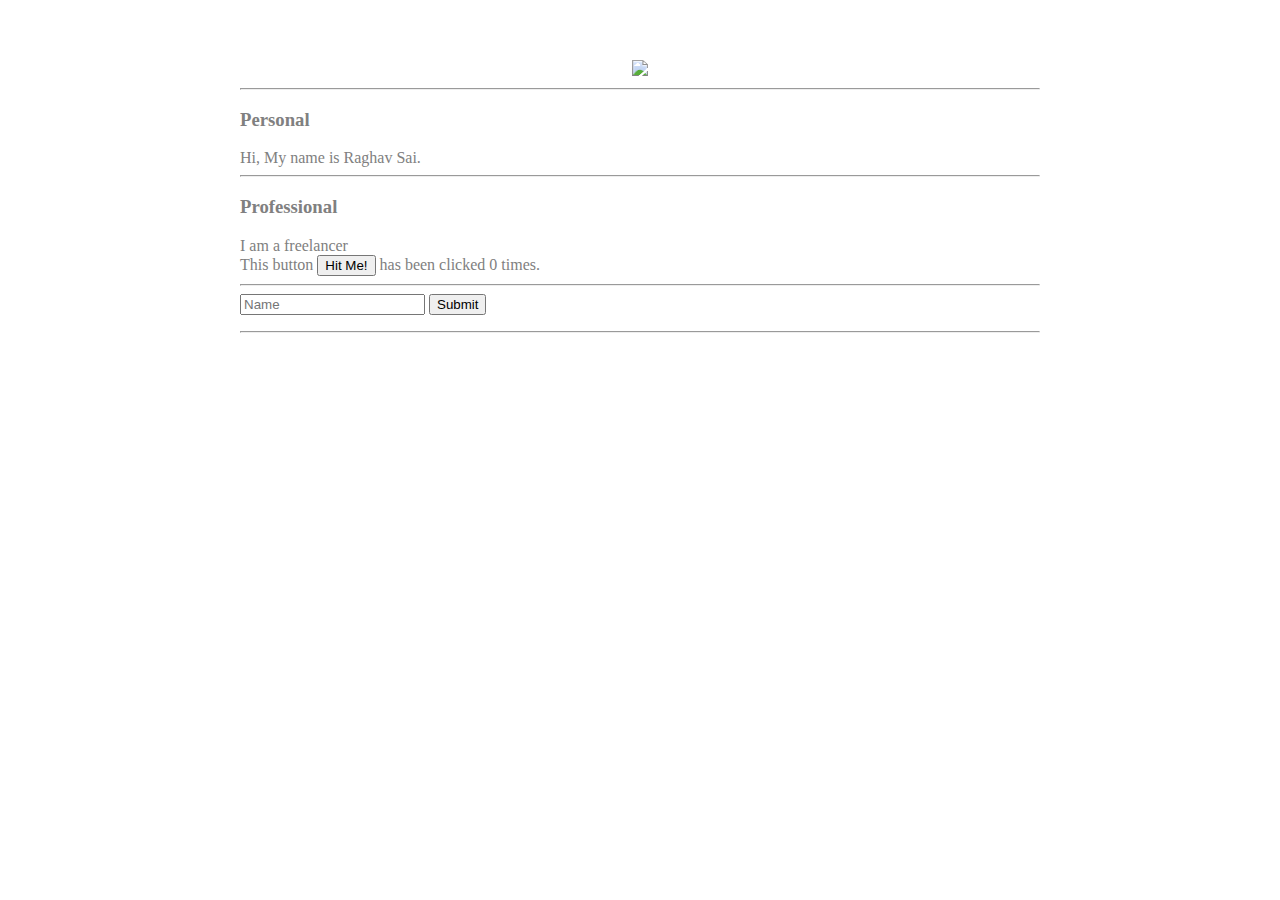
==== ui/index.html @ 36e98da0 "Added names API" ====
<!doctype html>
<html>

<head>
	<link href="/ui/style.css" rel="stylesheet" />
</head>

<body>
	<div class="container">
		<div class="center">
			<img id="madi" src="https://lh3.googleusercontent.com/13mN6OGv475WmCIjylVnx3PrlG9fccB5AX0b8PvHYywHbk2d22i233S_U4ZXcnv8lfTijqunFA=w1920-h1080-rw-no" class="img-medium" />
		</div>
		<hr/>
		<h3>Personal</h3>
		<div>
			Hi, My name is Raghav Sai.
		</div>
		<hr/>
		<h3>Professional</h3>
		<div>
			I am a freelancer
		</div>
		<div class="footer">
			This button <button id="counter">Hit Me!</button> has been clicked <span id="count">0</span> times.
			<hr/>
			<input type="text" id="name" placeholder="Name"></input>
			<input type="submit" id="submit-btn" value="Submit"></input>
			<ul id="namelist">
				
			</ul>
		</div>
		<hr/>
	</div>
	<script type="text/javascript" src="/ui/main.js">
	</script>
</body>

</html>
---- ui/style.css ----
body {
    font-family: sans-serif;
    margin-top: 60px;
}

.center {
    text-align: center;
}

.text-big {
    font-size: 300%;
}

.bold {
    font-weight: bold;
}

.img-medium {
    height: 200px;
}

.container {
    max-width: 800px;
    margin: 0 auto;
    font-family: sans serif;
    color: gray;
    padding-left: 20px;
    padding-right: 20px;
}
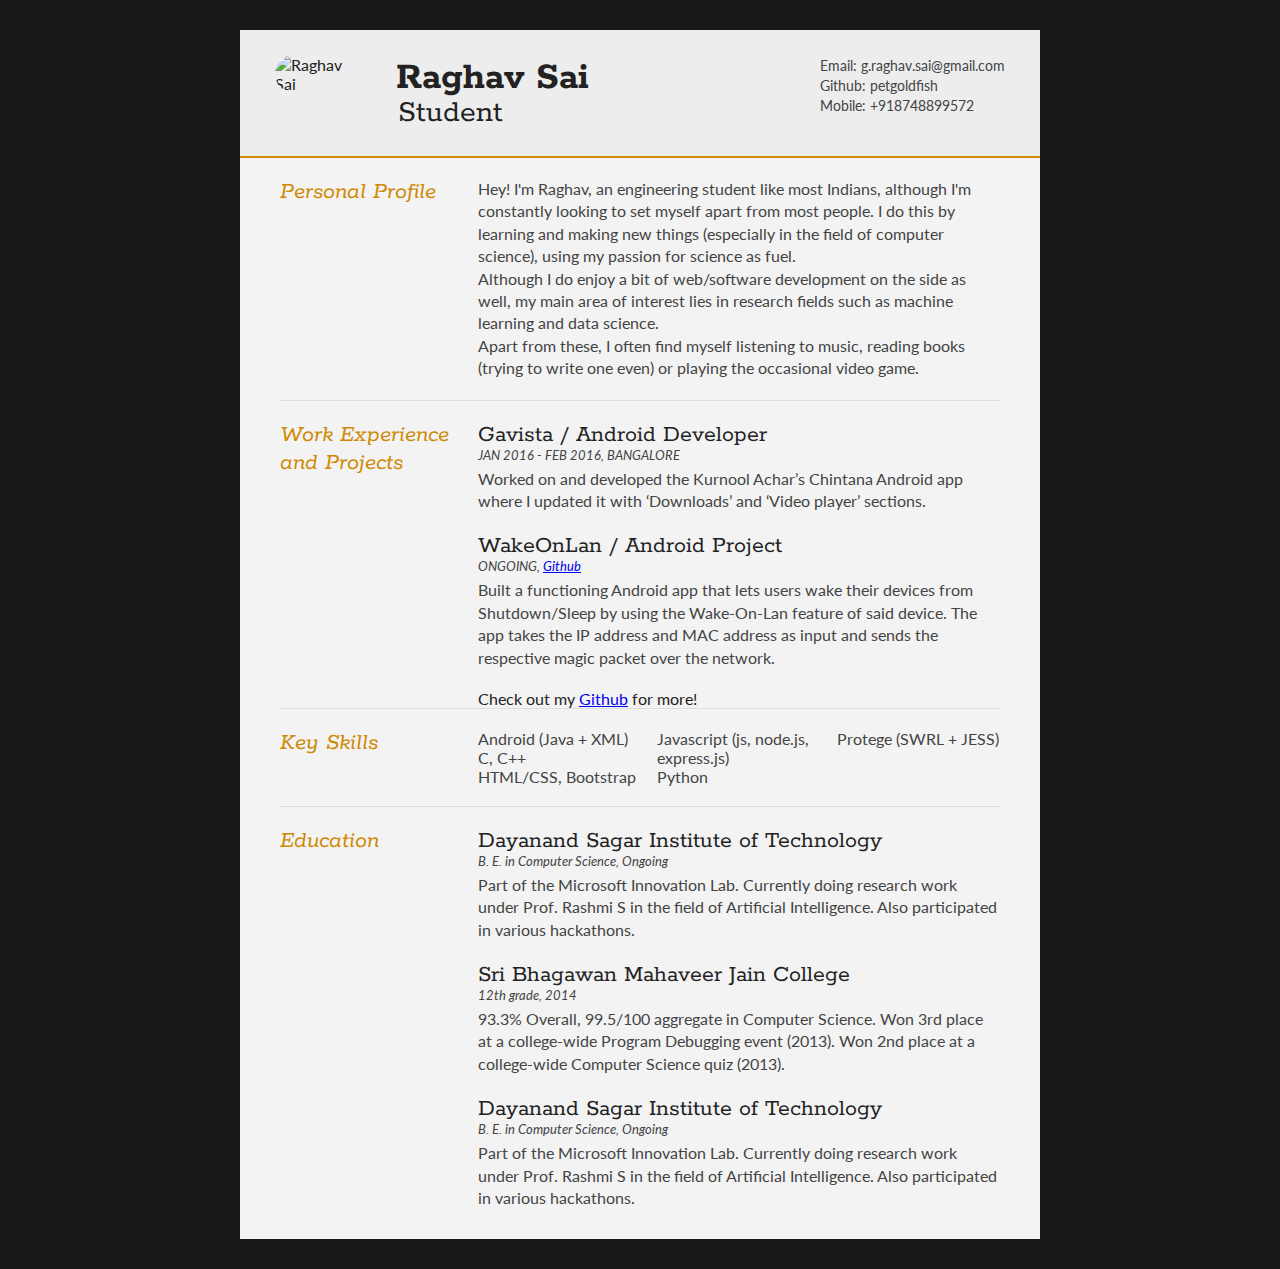
==== commit f926c560: "Update homepage" ====
--- a/ui/index.html
+++ b/ui/index.html
@@ -1,38 +1,141 @@
-<!doctype html>
-<html>
-
-<head>
-	<link href="/ui/style.css" rel="stylesheet" />
-</head>
-
-<body>
-	<div class="container">
-		<div class="center">
-			<img id="madi" src="https://lh3.googleusercontent.com/13mN6OGv475WmCIjylVnx3PrlG9fccB5AX0b8PvHYywHbk2d22i233S_U4ZXcnv8lfTijqunFA=w1920-h1080-rw-no" class="img-medium" />
-		</div>
-		<hr/>
-		<h3>Personal</h3>
-		<div>
-			Hi, My name is Raghav Sai.
-		</div>
-		<hr/>
-		<h3>Professional</h3>
-		<div>
-			I am a freelancer
-		</div>
-		<div class="footer">
-			This button <button id="counter">Hit Me!</button> has been clicked <span id="count">0</span> times.
-			<hr/>
-			<input type="text" id="name" placeholder="Name"></input>
-			<input type="submit" id="submit-btn" value="Submit"></input>
-			<ul id="namelist">
-				
-			</ul>
-		</div>
-		<hr/>
-	</div>
-	<script type="text/javascript" src="/ui/main.js">
-	</script>
-</body>
-
+<!DOCTYPE html>
+<html>
+<head>
+<title>Raghav Sai</title>
+
+<meta name="viewport" content="width=device-width"/>
+<meta name="description" content="The Curriculum Vitae of Raghav Sai."/>
+<meta charset="UTF-8"> 
+
+<link type="text/css" rel="stylesheet" href="style.css">
+<link href='http://fonts.googleapis.com/css?family=Rokkitt:400,700|Lato:400,300' rel='stylesheet' type='text/css'>
+
+<!--[if lt IE 9]>
+<script src="//html5shiv.googlecode.com/svn/trunk/html5.js"></script>
+<![endif]-->
+</head>
+<body id="top">
+<div id="cv" class="instaFade">
+	<div class="mainDetails">
+		<div id="headshot" class="quickFade">
+			<img src="https://lh3.googleusercontent.com/13mN6OGv475WmCIjylVnx3PrlG9fccB5AX0b8PvHYywHbk2d22i233S_U4ZXcnv8lfTijqunFA=w1920-h1080-rw-no" alt="Raghav Sai" />
+		</div>
+		
+		<div id="name">
+			<h1 class="quickFade delayTwo">Raghav Sai</h1>
+			<h2 class="quickFade delayThree">Student</h2>
+		</div>
+		
+		<div id="contactDetails" class="quickFade delayFour">
+			<ul>
+				<li>Email: <a href="mailto:g.raghav.sai@gmail.com" target="_blank">g.raghav.sai@gmail.com</a></li>
+				<li>Github: <a href="https://github.com/petgoldfish">petgoldfish</a></li>
+				<li>Mobile: +918748899572</li>
+			</ul>
+		</div>
+		<div class="clear"></div>
+	</div>
+	
+	<div id="mainArea" class="quickFade delayFive">
+		<section>
+			<article>
+				<div class="sectionTitle">
+					<h1>Personal Profile</h1>
+				</div>
+				
+				<div class="sectionContent">
+					<p>Hey! I'm Raghav, an engineering student like most Indians, although I'm constantly looking to set myself apart from most people. I do this by learning and making new things (especially in the field of computer science), using my passion for science as fuel.</br>
+						Although I do enjoy a bit of web/software development on the side as well, my main area of interest lies in research fields such as machine learning and data science.</br>
+						Apart from these, I often find myself listening to music, reading books (trying to write one even) or playing the occasional video game.
+					</p>
+				</div>
+			</article>
+			<div class="clear"></div>
+		</section>
+		
+		
+		<section>
+			<div class="sectionTitle">
+				<h1>Work Experience and Projects</h1>
+			</div>
+			
+			<div class="sectionContent">
+				<article>
+					<h2>Gavista / Android Developer</h2>
+					<p class="subDetails">JAN 2016 - FEB 2016, BANGALORE</p>
+					<p>Worked on and developed the Kurnool Achar’s Chintana Android app where I updated it with ‘Downloads’ and ‘Video player’ sections.</p>
+				</article>
+				
+				<article>
+					<h2>WakeOnLan / Android Project</h2>
+					<p class="subDetails">ONGOING, <a href="https://github.com/petgoldfish/WOL">Github</a></p>
+					<p>Built a functioning Android app that lets users wake their devices from Shutdown/Sleep by using the Wake-On-Lan feature of said device. The app takes the IP address and MAC address as input and sends the respective magic packet over the network.</p>
+				</article>
+				
+				<article>
+					<h4>Check out my <a href="https://github.com/petgoldfish/WOL">Github</a> for more!</h4>
+				</article>
+			</div>
+			<div class="clear"></div>
+		</section>
+		
+		
+		<section>
+			<div class="sectionTitle">
+				<h1>Key Skills</h1>
+			</div>
+			
+			<div class="sectionContent">
+				<ul class="keySkills">
+					<li>Android (Java + XML)</li>
+					<li>C, C++</li>
+					<li>HTML/CSS, Bootstrap</li>
+					<li>Javascript (js, node.js, express.js)</li>
+					<li>Python</li>
+					<li>Protege (SWRL + JESS)</li>
+				</ul>
+			</div>
+			<div class="clear"></div>
+		</section>
+		
+		
+		<section>
+			<div class="sectionTitle">
+				<h1>Education</h1>
+			</div>
+			
+			<div class="sectionContent">
+				<article>
+					<h2>Dayanand Sagar Institute of Technology</h2>
+					<p class="subDetails">B. E. in Computer Science, Ongoing</p>
+					<p>Part of the Microsoft Innovation Lab. Currently doing research work under Prof. Rashmi S in the field of Artificial Intelligence. Also participated in various hackathons.</p>
+				</article>
+				
+				<article>
+					<h2>Sri Bhagawan Mahaveer Jain College</h2>
+					<p class="subDetails">12th grade, 2014</p>
+					<p>93.3% Overall, 99.5/100 aggregate in Computer Science. Won 3rd place at a college-wide Program Debugging event (2013). Won 2nd place at a college-wide Computer Science quiz (2013).</p>
+				</article>
+
+				<article>
+					<h2>Dayanand Sagar Institute of Technology</h2>
+					<p class="subDetails">B. E. in Computer Science, Ongoing</p>
+					<p>Part of the Microsoft Innovation Lab. Currently doing research work under Prof. Rashmi S in the field of Artificial Intelligence. Also participated in various hackathons.</p>
+				</article>
+			</div>
+			<div class="clear"></div>
+		</section>
+		
+	</div>
+</div>
+<script type="text/javascript">
+var gaJsHost = (("https:" == document.location.protocol) ? "https://ssl." : "http://www.");
+document.write(unescape("%3Cscript src='" + gaJsHost + "google-analytics.com/ga.js' type='text/javascript'%3E%3C/script%3E"));
+</script>
+<script type="text/javascript">
+var pageTracker = _gat._getTracker("UA-3753241-1");
+pageTracker._initData();
+pageTracker._trackPageview();
+</script>
+</body>
 </html>--- a/ui/style.css
+++ b/ui/style.css
@@ -1,29 +1,355 @@
-body {
-    font-family: sans-serif;
-    margin-top: 60px;
-}
-
-.center {
-    text-align: center;
-}
-
-.text-big {
-    font-size: 300%;
-}
-
-.bold {
-    font-weight: bold;
-}
-
-.img-medium {
-    height: 200px;
-}
-
-.container {
-    max-width: 800px;
-    margin: 0 auto;
-    font-family: sans serif;
-    color: gray;
-    padding-left: 20px;
-    padding-right: 20px;
+html,body,div,span,object,iframe,h1,h2,h3,h4,h5,h6,p,blockquote,pre,abbr,address,cite,code,del,dfn,em,img,ins,kbd,q,samp,small,strong,sub,sup,var,b,i,dl,dt,dd,ol,ul,li,fieldset,form,label,legend,table,caption,tbody,tfoot,thead,tr,th,td,article,aside,canvas,details,figcaption,figure,footer,header,hgroup,menu,nav,section,summary,time,mark,audio,video {
+border:0;
+font:inherit;
+font-size:100%;
+margin:0;
+padding:0;
+vertical-align:baseline;
+}
+
+article,aside,details,figcaption,figure,footer,header,hgroup,menu,nav,section {
+display:block;
+}
+
+html, body {background: #181818; font-family: 'Lato', helvetica, arial, sans-serif; font-size: 16px; color: #222;}
+
+.clear {clear: both;}
+
+p {
+	font-size: 1em;
+	line-height: 1.4em;
+	margin-bottom: 20px;
+	color: #444;
+}
+
+#cv {
+	width: 90%;
+	max-width: 800px;
+	background: #f3f3f3;
+	margin: 30px auto;
+}
+
+.mainDetails {
+	padding: 25px 35px;
+	border-bottom: 2px solid #cf8a05;
+	background: #ededed;
+}
+
+#name h1 {
+	font-size: 2.5em;
+	font-weight: 700;
+	font-family: 'Rokkitt', Helvetica, Arial, sans-serif;
+	margin-bottom: -6px;
+}
+
+#name h2 {
+	font-size: 2em;
+	margin-left: 2px;
+	font-family: 'Rokkitt', Helvetica, Arial, sans-serif;
+}
+
+#mainArea {
+	padding: 0 40px;
+}
+
+#headshot {
+	width: 12.5%;
+	float: left;
+	margin-right: 30px;
+}
+
+#headshot img {
+	width: 100%;
+	height: auto;
+	-webkit-border-radius: 50px;
+	border-radius: 50px;
+}
+
+#name {
+	float: left;
+}
+
+#contactDetails {
+	float: right;
+}
+
+#contactDetails ul {
+	list-style-type: none;
+	font-size: 0.9em;
+	margin-top: 2px;
+}
+
+#contactDetails ul li {
+	margin-bottom: 3px;
+	color: #444;
+}
+
+#contactDetails ul li a, a[href^=tel] {
+	color: #444; 
+	text-decoration: none;
+	-webkit-transition: all .3s ease-in;
+	-moz-transition: all .3s ease-in;
+	-o-transition: all .3s ease-in;
+	-ms-transition: all .3s ease-in;
+	transition: all .3s ease-in;
+}
+
+#contactDetails ul li a:hover { 
+	color: #cf8a05;
+}
+
+
+section {
+	border-top: 1px solid #dedede;
+	padding: 20px 0 0;
+}
+
+section:first-child {
+	border-top: 0;
+}
+
+section:last-child {
+	padding: 20px 0 10px;
+}
+
+.sectionTitle {
+	float: left;
+	width: 25%;
+}
+
+.sectionContent {
+	float: right;
+	width: 72.5%;
+}
+
+.sectionTitle h1 {
+	font-family: 'Rokkitt', Helvetica, Arial, sans-serif;
+	font-style: italic;
+	font-size: 1.5em;
+	color: #cf8a05;
+}
+
+.sectionContent h2 {
+	font-family: 'Rokkitt', Helvetica, Arial, sans-serif;
+	font-size: 1.5em;
+	margin-bottom: -2px;
+}
+
+.subDetails {
+	font-size: 0.8em;
+	font-style: italic;
+	margin-bottom: 3px;
+}
+
+.keySkills {
+	list-style-type: none;
+	-moz-column-count:3;
+	-webkit-column-count:3;
+	column-count:3;
+	margin-bottom: 20px;
+	font-size: 1em;
+	color: #444;
+}
+
+.keySkills ul li {
+	margin-bottom: 3px;
+}
+
+@media all and (min-width: 602px) and (max-width: 800px) {
+	#headshot {
+		display: none;
+	}
+	
+	.keySkills {
+	-moz-column-count:2;
+	-webkit-column-count:2;
+	column-count:2;
+	}
+}
+
+@media all and (max-width: 601px) {
+	#cv {
+		width: 95%;
+		margin: 10px auto;
+		min-width: 280px;
+	}
+	
+	#headshot {
+		display: none;
+	}
+	
+	#name, #contactDetails {
+		float: none;
+		width: 100%;
+		text-align: center;
+	}
+	
+	.sectionTitle, .sectionContent {
+		float: none;
+		width: 100%;
+	}
+	
+	.sectionTitle {
+		margin-left: -2px;
+		font-size: 1.25em;
+	}
+	
+	.keySkills {
+		-moz-column-count:2;
+		-webkit-column-count:2;
+		column-count:2;
+	}
+}
+
+@media all and (max-width: 480px) {
+	.mainDetails {
+		padding: 15px 15px;
+	}
+	
+	section {
+		padding: 15px 0 0;
+	}
+	
+	#mainArea {
+		padding: 0 25px;
+	}
+
+	
+	.keySkills {
+	-moz-column-count:1;
+	-webkit-column-count:1;
+	column-count:1;
+	}
+	
+	#name h1 {
+		line-height: .8em;
+		margin-bottom: 4px;
+	}
+}
+
+@media print {
+    #cv {
+        width: 100%;
+    }
+}
+
+@-webkit-keyframes reset {
+	0% {
+		opacity: 0;
+	}
+	100% {
+		opacity: 0;
+	}
+}
+
+@-webkit-keyframes fade-in {
+	0% {
+		opacity: 0;
+	}
+	40% {
+		opacity: 0;
+	}
+	100% {
+		opacity: 1;
+	}
+}
+
+@-moz-keyframes reset {
+	0% {
+		opacity: 0;
+	}
+	100% {
+		opacity: 0;
+	}
+}
+
+@-moz-keyframes fade-in {
+	0% {
+		opacity: 0;
+	}
+	40% {
+		opacity: 0;
+	}
+	100% {
+		opacity: 1;
+	}
+}
+
+@keyframes reset {
+	0% {
+		opacity: 0;
+	}
+	100% {
+		opacity: 0;
+	}
+}
+
+@keyframes fade-in {
+	0% {
+		opacity: 0;
+	}
+	40% {
+		opacity: 0;
+	}
+	100% {
+		opacity: 1;
+	}
+}
+
+.instaFade {
+    -webkit-animation-name: reset, fade-in;
+    -webkit-animation-duration: 1.5s;
+    -webkit-animation-timing-function: ease-in;
+	
+	-moz-animation-name: reset, fade-in;
+    -moz-animation-duration: 1.5s;
+    -moz-animation-timing-function: ease-in;
+	
+	animation-name: reset, fade-in;
+    animation-duration: 1.5s;
+    animation-timing-function: ease-in;
+}
+
+.quickFade {
+    -webkit-animation-name: reset, fade-in;
+    -webkit-animation-duration: 2.5s;
+    -webkit-animation-timing-function: ease-in;
+	
+	-moz-animation-name: reset, fade-in;
+    -moz-animation-duration: 2.5s;
+    -moz-animation-timing-function: ease-in;
+	
+	animation-name: reset, fade-in;
+    animation-duration: 2.5s;
+    animation-timing-function: ease-in;
+}
+ 
+.delayOne {
+	-webkit-animation-delay: 0, .5s;
+	-moz-animation-delay: 0, .5s;
+	animation-delay: 0, .5s;
+}
+
+.delayTwo {
+	-webkit-animation-delay: 0, 1s;
+	-moz-animation-delay: 0, 1s;
+	animation-delay: 0, 1s;
+}
+
+.delayThree {
+	-webkit-animation-delay: 0, 1.5s;
+	-moz-animation-delay: 0, 1.5s;
+	animation-delay: 0, 1.5s;
+}
+
+.delayFour {
+	-webkit-animation-delay: 0, 2s;
+	-moz-animation-delay: 0, 2s;
+	animation-delay: 0, 2s;
+}
+
+.delayFive {
+	-webkit-animation-delay: 0, 2.5s;
+	-moz-animation-delay: 0, 2.5s;
+	animation-delay: 0, 2.5s;
 }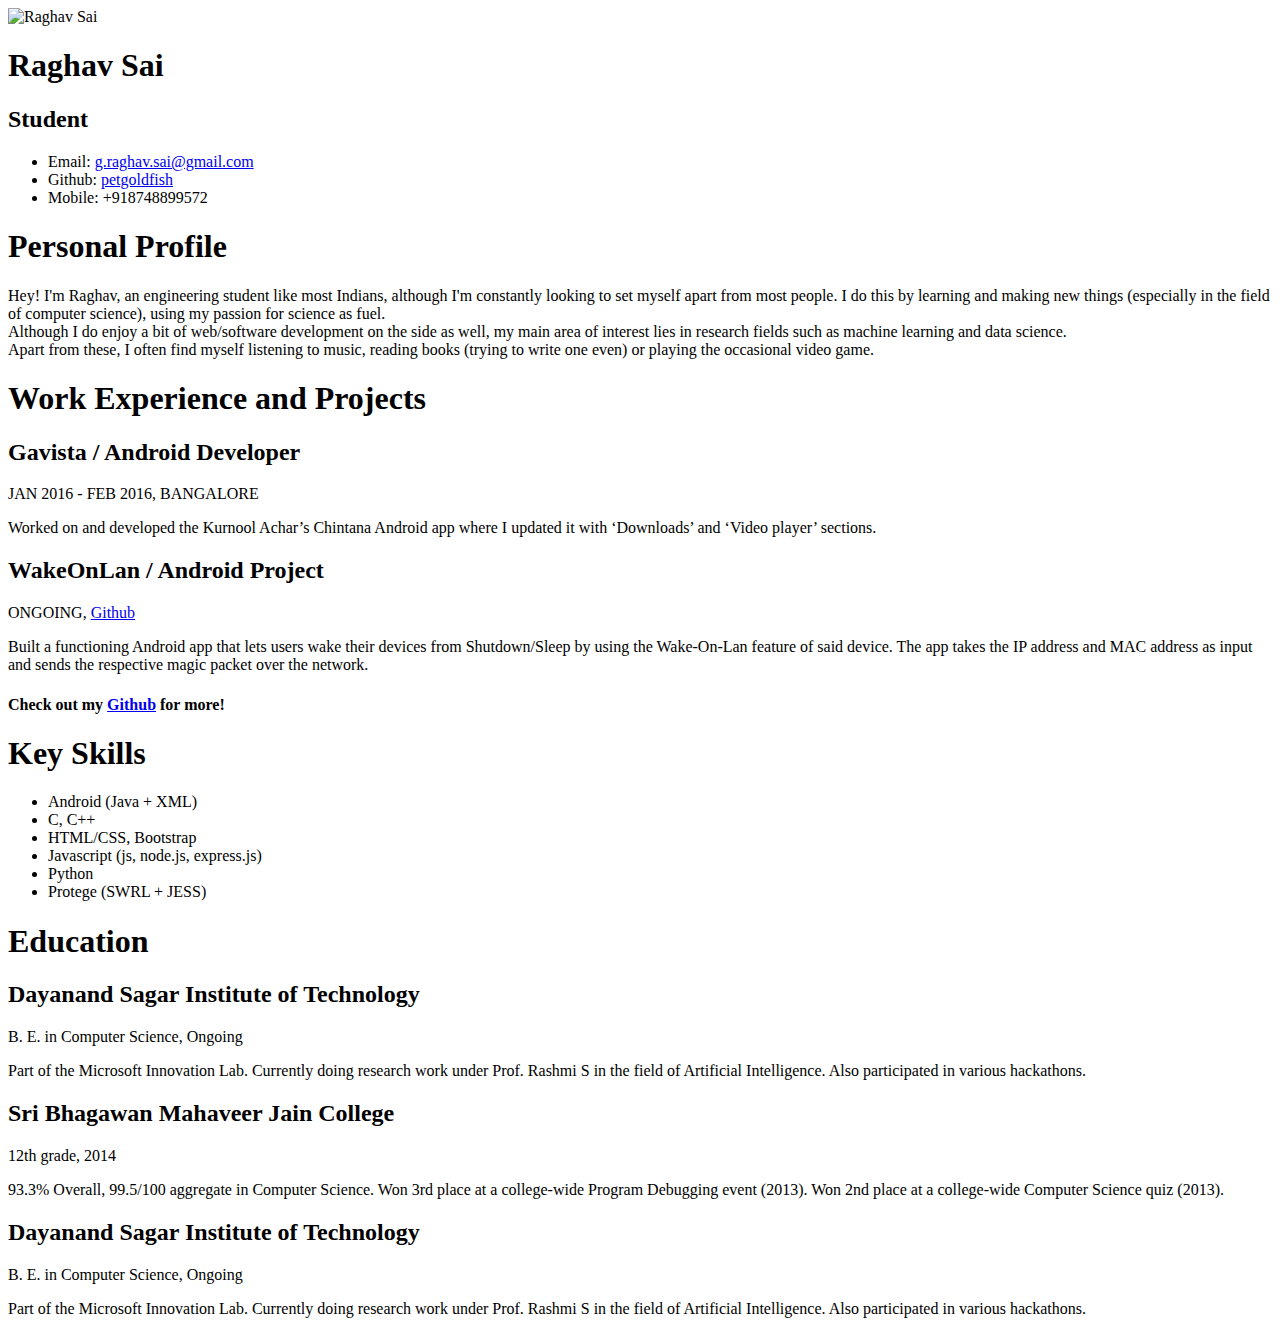
==== commit 92308541: "Fixed style.css path" ====
--- a/ui/index.html
+++ b/ui/index.html
@@ -7,7 +7,7 @@
 <meta name="description" content="The Curriculum Vitae of Raghav Sai."/>
 <meta charset="UTF-8"> 
 
-<link type="text/css" rel="stylesheet" href="style.css">
+<link type="text/css" rel="stylesheet" href="ui/style.css">
 <link href='http://fonts.googleapis.com/css?family=Rokkitt:400,700|Lato:400,300' rel='stylesheet' type='text/css'>
 
 <!--[if lt IE 9]>
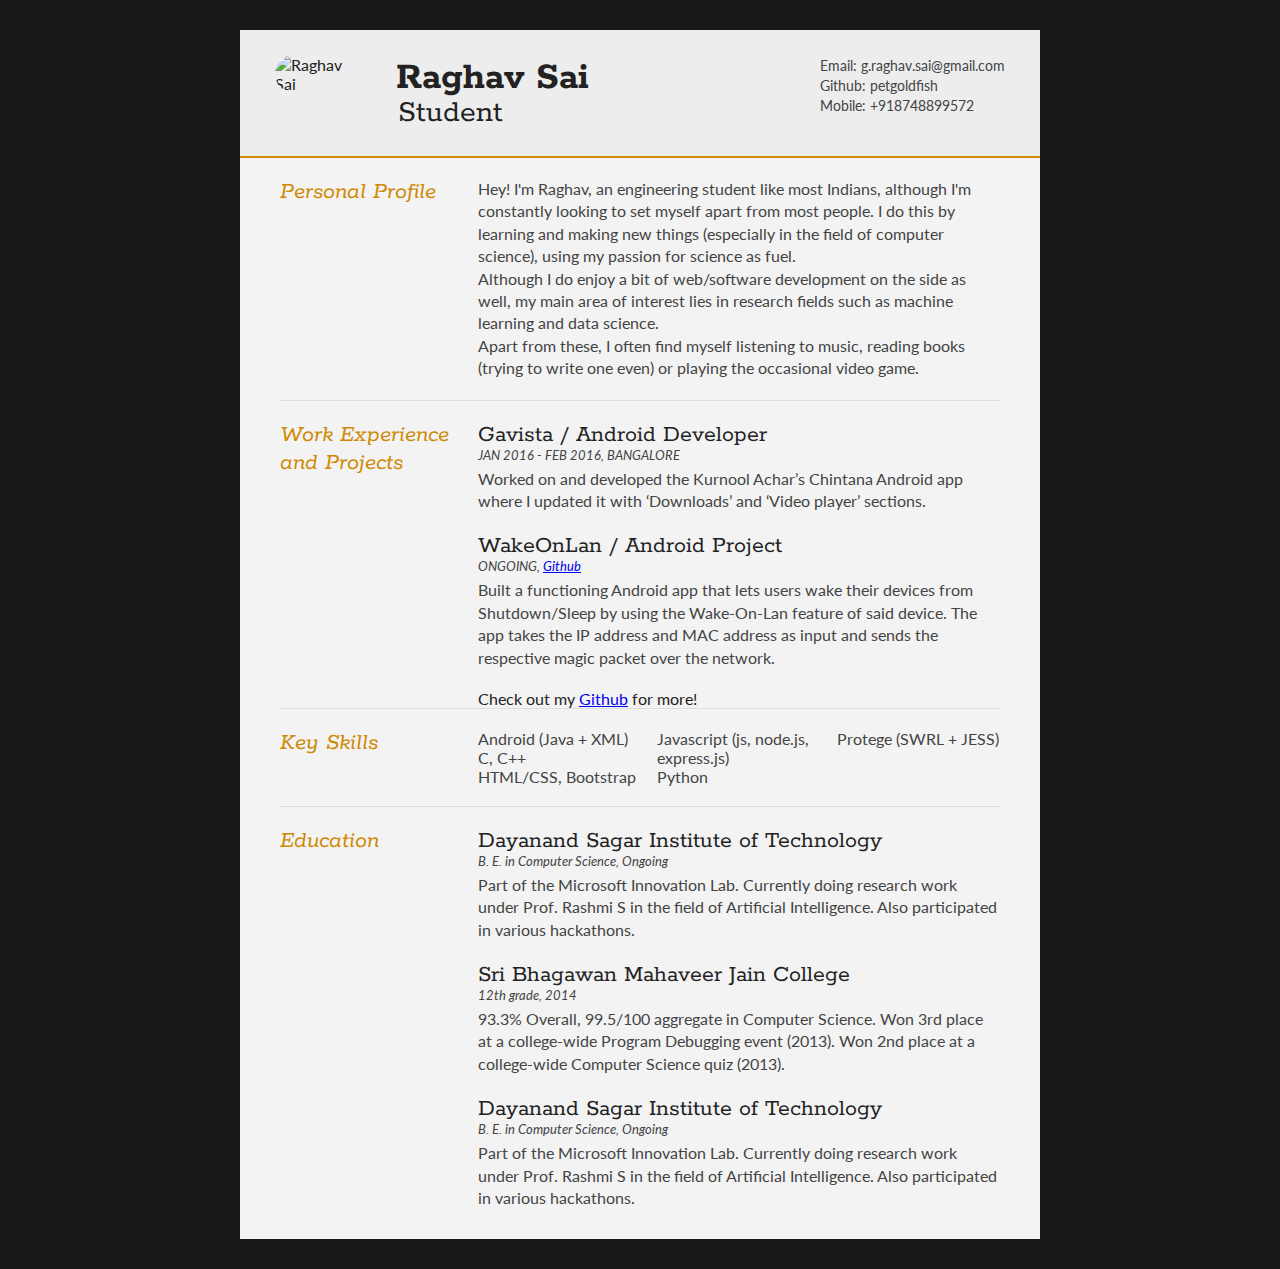
==== commit f222f02e: "Fix style.css path, again" ====
--- a/ui/index.html
+++ b/ui/index.html
@@ -7,7 +7,7 @@
 <meta name="description" content="The Curriculum Vitae of Raghav Sai."/>
 <meta charset="UTF-8"> 
 
-<link type="text/css" rel="stylesheet" href="ui/style.css">
+<link type="text/css" rel="stylesheet" href="style.css">
 <link href='http://fonts.googleapis.com/css?family=Rokkitt:400,700|Lato:400,300' rel='stylesheet' type='text/css'>
 
 <!--[if lt IE 9]>
--- a/ui/style.css
+++ b/ui/style.css
@@ -0,0 +1,355 @@
+html,body,div,span,object,iframe,h1,h2,h3,h4,h5,h6,p,blockquote,pre,abbr,address,cite,code,del,dfn,em,img,ins,kbd,q,samp,small,strong,sub,sup,var,b,i,dl,dt,dd,ol,ul,li,fieldset,form,label,legend,table,caption,tbody,tfoot,thead,tr,th,td,article,aside,canvas,details,figcaption,figure,footer,header,hgroup,menu,nav,section,summary,time,mark,audio,video {
+border:0;
+font:inherit;
+font-size:100%;
+margin:0;
+padding:0;
+vertical-align:baseline;
+}
+
+article,aside,details,figcaption,figure,footer,header,hgroup,menu,nav,section {
+display:block;
+}
+
+html, body {background: #181818; font-family: 'Lato', helvetica, arial, sans-serif; font-size: 16px; color: #222;}
+
+.clear {clear: both;}
+
+p {
+	font-size: 1em;
+	line-height: 1.4em;
+	margin-bottom: 20px;
+	color: #444;
+}
+
+#cv {
+	width: 90%;
+	max-width: 800px;
+	background: #f3f3f3;
+	margin: 30px auto;
+}
+
+.mainDetails {
+	padding: 25px 35px;
+	border-bottom: 2px solid #cf8a05;
+	background: #ededed;
+}
+
+#name h1 {
+	font-size: 2.5em;
+	font-weight: 700;
+	font-family: 'Rokkitt', Helvetica, Arial, sans-serif;
+	margin-bottom: -6px;
+}
+
+#name h2 {
+	font-size: 2em;
+	margin-left: 2px;
+	font-family: 'Rokkitt', Helvetica, Arial, sans-serif;
+}
+
+#mainArea {
+	padding: 0 40px;
+}
+
+#headshot {
+	width: 12.5%;
+	float: left;
+	margin-right: 30px;
+}
+
+#headshot img {
+	width: 100%;
+	height: auto;
+	-webkit-border-radius: 50px;
+	border-radius: 50px;
+}
+
+#name {
+	float: left;
+}
+
+#contactDetails {
+	float: right;
+}
+
+#contactDetails ul {
+	list-style-type: none;
+	font-size: 0.9em;
+	margin-top: 2px;
+}
+
+#contactDetails ul li {
+	margin-bottom: 3px;
+	color: #444;
+}
+
+#contactDetails ul li a, a[href^=tel] {
+	color: #444; 
+	text-decoration: none;
+	-webkit-transition: all .3s ease-in;
+	-moz-transition: all .3s ease-in;
+	-o-transition: all .3s ease-in;
+	-ms-transition: all .3s ease-in;
+	transition: all .3s ease-in;
+}
+
+#contactDetails ul li a:hover { 
+	color: #cf8a05;
+}
+
+
+section {
+	border-top: 1px solid #dedede;
+	padding: 20px 0 0;
+}
+
+section:first-child {
+	border-top: 0;
+}
+
+section:last-child {
+	padding: 20px 0 10px;
+}
+
+.sectionTitle {
+	float: left;
+	width: 25%;
+}
+
+.sectionContent {
+	float: right;
+	width: 72.5%;
+}
+
+.sectionTitle h1 {
+	font-family: 'Rokkitt', Helvetica, Arial, sans-serif;
+	font-style: italic;
+	font-size: 1.5em;
+	color: #cf8a05;
+}
+
+.sectionContent h2 {
+	font-family: 'Rokkitt', Helvetica, Arial, sans-serif;
+	font-size: 1.5em;
+	margin-bottom: -2px;
+}
+
+.subDetails {
+	font-size: 0.8em;
+	font-style: italic;
+	margin-bottom: 3px;
+}
+
+.keySkills {
+	list-style-type: none;
+	-moz-column-count:3;
+	-webkit-column-count:3;
+	column-count:3;
+	margin-bottom: 20px;
+	font-size: 1em;
+	color: #444;
+}
+
+.keySkills ul li {
+	margin-bottom: 3px;
+}
+
+@media all and (min-width: 602px) and (max-width: 800px) {
+	#headshot {
+		display: none;
+	}
+	
+	.keySkills {
+	-moz-column-count:2;
+	-webkit-column-count:2;
+	column-count:2;
+	}
+}
+
+@media all and (max-width: 601px) {
+	#cv {
+		width: 95%;
+		margin: 10px auto;
+		min-width: 280px;
+	}
+	
+	#headshot {
+		display: none;
+	}
+	
+	#name, #contactDetails {
+		float: none;
+		width: 100%;
+		text-align: center;
+	}
+	
+	.sectionTitle, .sectionContent {
+		float: none;
+		width: 100%;
+	}
+	
+	.sectionTitle {
+		margin-left: -2px;
+		font-size: 1.25em;
+	}
+	
+	.keySkills {
+		-moz-column-count:2;
+		-webkit-column-count:2;
+		column-count:2;
+	}
+}
+
+@media all and (max-width: 480px) {
+	.mainDetails {
+		padding: 15px 15px;
+	}
+	
+	section {
+		padding: 15px 0 0;
+	}
+	
+	#mainArea {
+		padding: 0 25px;
+	}
+
+	
+	.keySkills {
+	-moz-column-count:1;
+	-webkit-column-count:1;
+	column-count:1;
+	}
+	
+	#name h1 {
+		line-height: .8em;
+		margin-bottom: 4px;
+	}
+}
+
+@media print {
+    #cv {
+        width: 100%;
+    }
+}
+
+@-webkit-keyframes reset {
+	0% {
+		opacity: 0;
+	}
+	100% {
+		opacity: 0;
+	}
+}
+
+@-webkit-keyframes fade-in {
+	0% {
+		opacity: 0;
+	}
+	40% {
+		opacity: 0;
+	}
+	100% {
+		opacity: 1;
+	}
+}
+
+@-moz-keyframes reset {
+	0% {
+		opacity: 0;
+	}
+	100% {
+		opacity: 0;
+	}
+}
+
+@-moz-keyframes fade-in {
+	0% {
+		opacity: 0;
+	}
+	40% {
+		opacity: 0;
+	}
+	100% {
+		opacity: 1;
+	}
+}
+
+@keyframes reset {
+	0% {
+		opacity: 0;
+	}
+	100% {
+		opacity: 0;
+	}
+}
+
+@keyframes fade-in {
+	0% {
+		opacity: 0;
+	}
+	40% {
+		opacity: 0;
+	}
+	100% {
+		opacity: 1;
+	}
+}
+
+.instaFade {
+    -webkit-animation-name: reset, fade-in;
+    -webkit-animation-duration: 1.5s;
+    -webkit-animation-timing-function: ease-in;
+	
+	-moz-animation-name: reset, fade-in;
+    -moz-animation-duration: 1.5s;
+    -moz-animation-timing-function: ease-in;
+	
+	animation-name: reset, fade-in;
+    animation-duration: 1.5s;
+    animation-timing-function: ease-in;
+}
+
+.quickFade {
+    -webkit-animation-name: reset, fade-in;
+    -webkit-animation-duration: 2.5s;
+    -webkit-animation-timing-function: ease-in;
+	
+	-moz-animation-name: reset, fade-in;
+    -moz-animation-duration: 2.5s;
+    -moz-animation-timing-function: ease-in;
+	
+	animation-name: reset, fade-in;
+    animation-duration: 2.5s;
+    animation-timing-function: ease-in;
+}
+ 
+.delayOne {
+	-webkit-animation-delay: 0, .5s;
+	-moz-animation-delay: 0, .5s;
+	animation-delay: 0, .5s;
+}
+
+.delayTwo {
+	-webkit-animation-delay: 0, 1s;
+	-moz-animation-delay: 0, 1s;
+	animation-delay: 0, 1s;
+}
+
+.delayThree {
+	-webkit-animation-delay: 0, 1.5s;
+	-moz-animation-delay: 0, 1.5s;
+	animation-delay: 0, 1.5s;
+}
+
+.delayFour {
+	-webkit-animation-delay: 0, 2s;
+	-moz-animation-delay: 0, 2s;
+	animation-delay: 0, 2s;
+}
+
+.delayFive {
+	-webkit-animation-delay: 0, 2.5s;
+	-moz-animation-delay: 0, 2.5s;
+	animation-delay: 0, 2.5s;
+}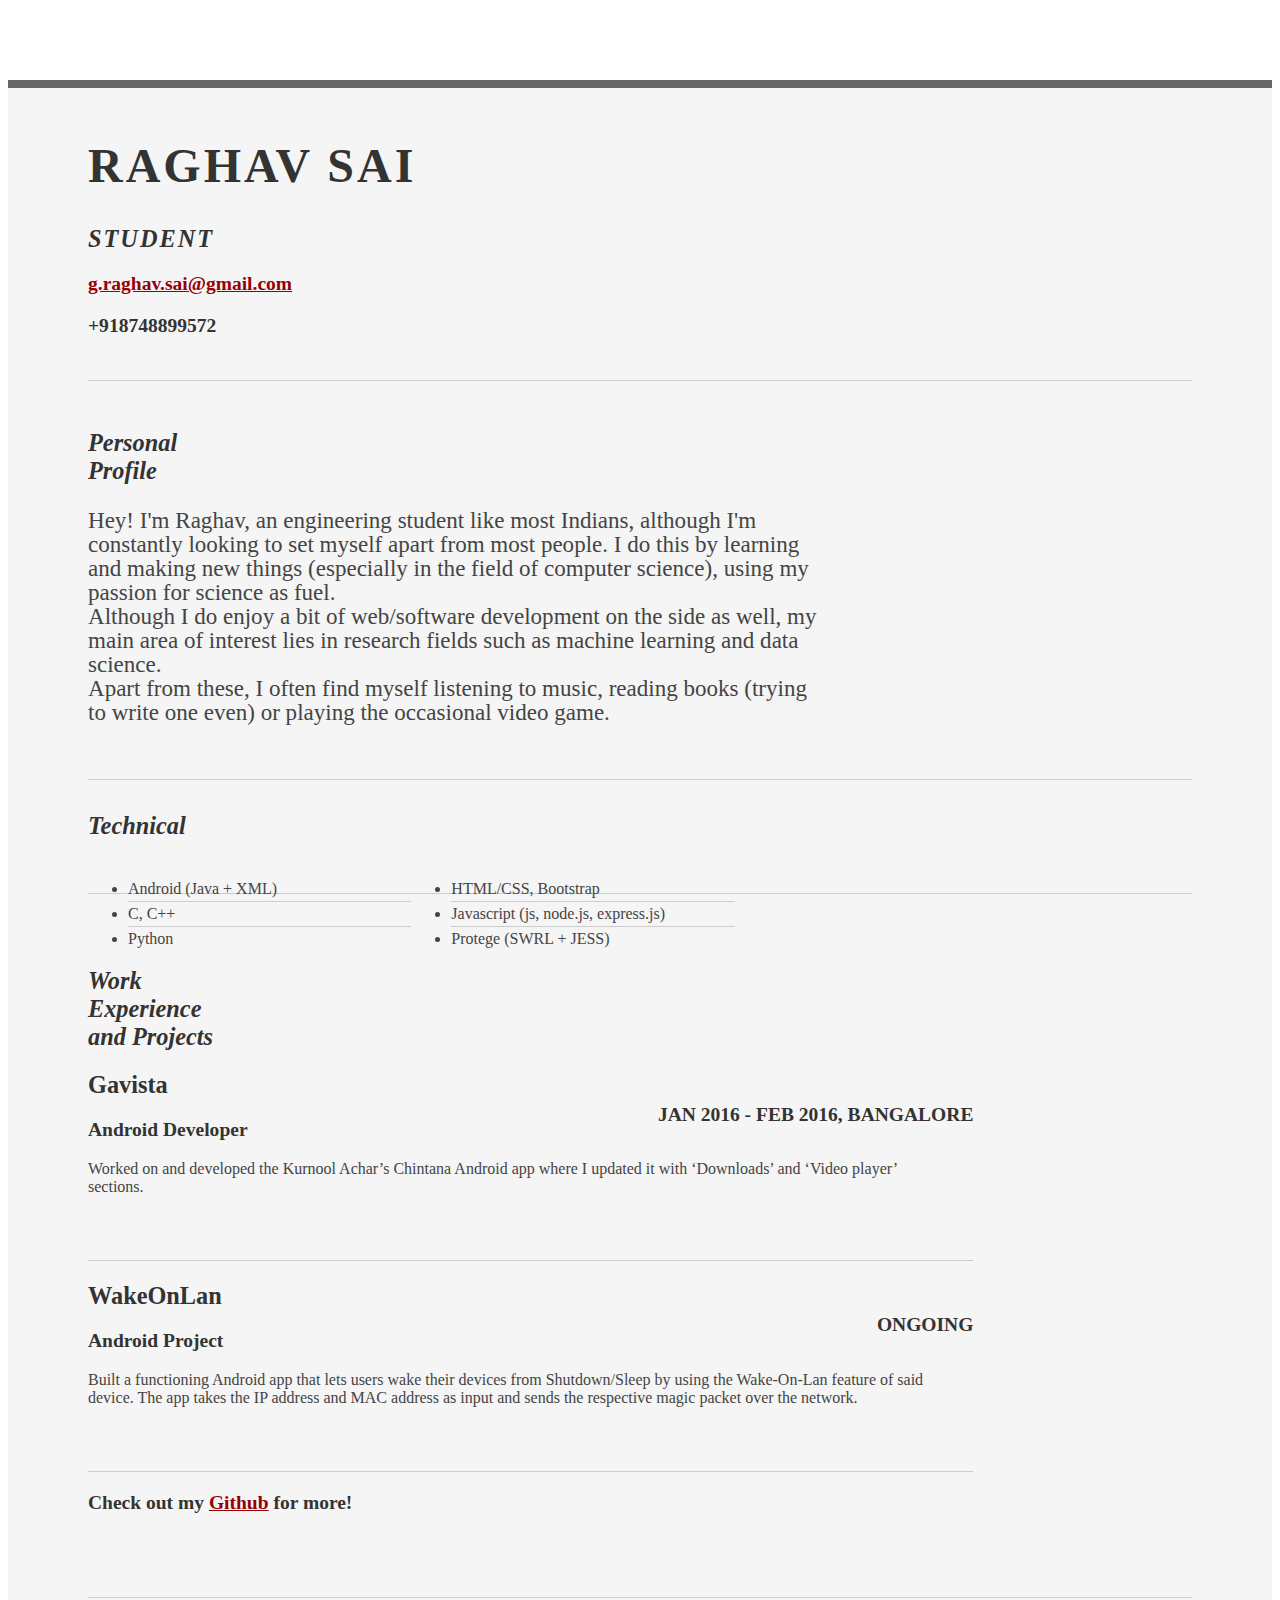
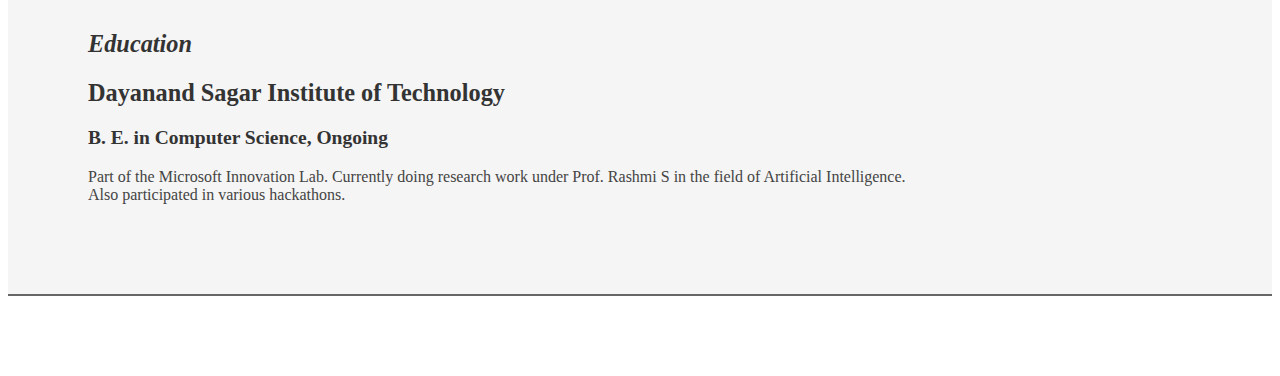
==== commit b9449473: "Changed style" ====
--- a/ui/index.html
+++ b/ui/index.html
@@ -1,141 +1,126 @@
-<!DOCTYPE html>
+<!DOCTYPE html PUBLIC "-//W3C//DTD XHTML 1.0 Strict//EN" "http://www.w3.org/TR/xhtml1/DTD/xhtml1-strict.dtd">
 <html>
 <head>
-<title>Raghav Sai</title>
 
-<meta name="viewport" content="width=device-width"/>
-<meta name="description" content="The Curriculum Vitae of Raghav Sai."/>
-<meta charset="UTF-8"> 
+	<title>Raghav Sai</title>
+	<meta http-equiv="content-type" content="text/html; charset=utf-8" />
 
-<link type="text/css" rel="stylesheet" href="style.css">
-<link href='http://fonts.googleapis.com/css?family=Rokkitt:400,700|Lato:400,300' rel='stylesheet' type='text/css'>
+	<meta name="keywords" content="" />
+	<meta name="description" content="" />
 
-<!--[if lt IE 9]>
-<script src="//html5shiv.googlecode.com/svn/trunk/html5.js"></script>
-<![endif]-->
+	<link rel="stylesheet" type="text/css" href="http://yui.yahooapis.com/2.7.0/build/reset-fonts-grids/reset-fonts-grids.css" media="all" /> 
+	<link rel="stylesheet" type="text/css" href="style.css" media="all" />
+
 </head>
-<body id="top">
-<div id="cv" class="instaFade">
-	<div class="mainDetails">
-		<div id="headshot" class="quickFade">
-			<img src="https://lh3.googleusercontent.com/13mN6OGv475WmCIjylVnx3PrlG9fccB5AX0b8PvHYywHbk2d22i233S_U4ZXcnv8lfTijqunFA=w1920-h1080-rw-no" alt="Raghav Sai" />
-		</div>
-		
-		<div id="name">
-			<h1 class="quickFade delayTwo">Raghav Sai</h1>
-			<h2 class="quickFade delayThree">Student</h2>
-		</div>
-		
-		<div id="contactDetails" class="quickFade delayFour">
-			<ul>
-				<li>Email: <a href="mailto:g.raghav.sai@gmail.com" target="_blank">g.raghav.sai@gmail.com</a></li>
-				<li>Github: <a href="https://github.com/petgoldfish">petgoldfish</a></li>
-				<li>Mobile: +918748899572</li>
-			</ul>
-		</div>
-		<div class="clear"></div>
-	</div>
+<body>
+
+<div id="doc2" class="yui-t7">
+	<div id="inner">
 	
-	<div id="mainArea" class="quickFade delayFive">
-		<section>
-			<article>
-				<div class="sectionTitle">
-					<h1>Personal Profile</h1>
+		<div id="hd">
+			<div class="yui-gc">
+				<div class="yui-u first">
+					<h1>Raghav Sai</h1>
+					<h2>Student</h2>
 				</div>
-				
-				<div class="sectionContent">
-					<p>Hey! I'm Raghav, an engineering student like most Indians, although I'm constantly looking to set myself apart from most people. I do this by learning and making new things (especially in the field of computer science), using my passion for science as fuel.</br>
-						Although I do enjoy a bit of web/software development on the side as well, my main area of interest lies in research fields such as machine learning and data science.</br>
-						Apart from these, I often find myself listening to music, reading books (trying to write one even) or playing the occasional video game.
-					</p>
+
+				<div class="yui-u">
+					<div class="contact-info">
+						<h3><a href="mailto:g.raghav.sai@gmail.com">g.raghav.sai@gmail.com</a></h3>
+						<h3>+918748899572</h3>
+					</div><!--// .contact-info -->
 				</div>
-			</article>
-			<div class="clear"></div>
-		</section>
-		
-		
-		<section>
-			<div class="sectionTitle">
-				<h1>Work Experience and Projects</h1>
-			</div>
-			
-			<div class="sectionContent">
-				<article>
-					<h2>Gavista / Android Developer</h2>
-					<p class="subDetails">JAN 2016 - FEB 2016, BANGALORE</p>
-					<p>Worked on and developed the Kurnool Achar’s Chintana Android app where I updated it with ‘Downloads’ and ‘Video player’ sections.</p>
-				</article>
-				
-				<article>
-					<h2>WakeOnLan / Android Project</h2>
-					<p class="subDetails">ONGOING, <a href="https://github.com/petgoldfish/WOL">Github</a></p>
-					<p>Built a functioning Android app that lets users wake their devices from Shutdown/Sleep by using the Wake-On-Lan feature of said device. The app takes the IP address and MAC address as input and sends the respective magic packet over the network.</p>
-				</article>
-				
-				<article>
-					<h4>Check out my <a href="https://github.com/petgoldfish/WOL">Github</a> for more!</h4>
-				</article>
-			</div>
-			<div class="clear"></div>
-		</section>
-		
-		
-		<section>
-			<div class="sectionTitle">
-				<h1>Key Skills</h1>
-			</div>
-			
-			<div class="sectionContent">
-				<ul class="keySkills">
-					<li>Android (Java + XML)</li>
-					<li>C, C++</li>
-					<li>HTML/CSS, Bootstrap</li>
-					<li>Javascript (js, node.js, express.js)</li>
-					<li>Python</li>
-					<li>Protege (SWRL + JESS)</li>
-				</ul>
-			</div>
-			<div class="clear"></div>
-		</section>
-		
-		
-		<section>
-			<div class="sectionTitle">
-				<h1>Education</h1>
-			</div>
-			
-			<div class="sectionContent">
-				<article>
-					<h2>Dayanand Sagar Institute of Technology</h2>
-					<p class="subDetails">B. E. in Computer Science, Ongoing</p>
-					<p>Part of the Microsoft Innovation Lab. Currently doing research work under Prof. Rashmi S in the field of Artificial Intelligence. Also participated in various hackathons.</p>
-				</article>
-				
-				<article>
-					<h2>Sri Bhagawan Mahaveer Jain College</h2>
-					<p class="subDetails">12th grade, 2014</p>
-					<p>93.3% Overall, 99.5/100 aggregate in Computer Science. Won 3rd place at a college-wide Program Debugging event (2013). Won 2nd place at a college-wide Computer Science quiz (2013).</p>
-				</article>
+			</div><!--// .yui-gc -->
+		</div><!--// hd -->
 
-				<article>
-					<h2>Dayanand Sagar Institute of Technology</h2>
-					<p class="subDetails">B. E. in Computer Science, Ongoing</p>
-					<p>Part of the Microsoft Innovation Lab. Currently doing research work under Prof. Rashmi S in the field of Artificial Intelligence. Also participated in various hackathons.</p>
-				</article>
-			</div>
-			<div class="clear"></div>
-		</section>
-		
-	</div>
-</div>
-<script type="text/javascript">
-var gaJsHost = (("https:" == document.location.protocol) ? "https://ssl." : "http://www.");
-document.write(unescape("%3Cscript src='" + gaJsHost + "google-analytics.com/ga.js' type='text/javascript'%3E%3C/script%3E"));
-</script>
-<script type="text/javascript">
-var pageTracker = _gat._getTracker("UA-3753241-1");
-pageTracker._initData();
-pageTracker._trackPageview();
-</script>
+		<div id="bd">
+			<div id="yui-main">
+				<div class="yui-b">
+
+					<div class="yui-gf">
+						<div class="yui-u first">
+							<h2>Personal Profile</h2>
+						</div>
+						<div class="yui-u">
+							<p class="enlarge">
+								Hey! I'm Raghav, an engineering student like most Indians, although I'm constantly looking to set myself apart from most people. I do this by learning and making new things (especially in the field of computer science), using my passion for science as fuel.<br>
+						Although I do enjoy a bit of web/software development on the side as well, my main area of interest lies in research fields such as machine learning and data science.<br>
+						Apart from these, I often find myself listening to music, reading books (trying to write one even) or playing the occasional video game. 
+							</p>
+						</div>
+					</div><!--// .yui-gf -->
+
+					<div class="yui-gf">
+						<div class="yui-u first">
+							<h2>Technical</h2>
+						</div>
+						<div class="yui-u">
+							<ul class="talent">
+								<li>Android (Java + XML)</li>
+								<li>C, C++</li>
+								<li class="last">Python</li>
+							</ul>
+
+							<ul class="talent">
+								<li>HTML/CSS, Bootstrap</li>
+								<li>Javascript (js, node.js, express.js)</li>
+								<li class="last">Protege (SWRL + JESS)</li>
+							</ul>
+						</div>
+					</div><!--// .yui-gf-->
+
+					<div class="yui-gf">
+	
+						<div class="yui-u first">
+							<h2>Work Experience and Projects</h2>
+						</div><!--// .yui-u -->
+
+						<div class="yui-u">
+
+							<div class="job">
+								<h2>Gavista</h2>
+								<h3>Android Developer</h3>
+								<h4>JAN 2016 - FEB 2016, BANGALORE</h4>
+								<p>Worked on and developed the Kurnool Achar’s Chintana Android app where I updated it with ‘Downloads’ and ‘Video player’ sections. </p>
+							</div>
+
+							<div class="job">
+								<h2>WakeOnLan</h2>
+								<h3> Android Project</h3>
+								<h4>ONGOING</h4>
+								<p>Built a functioning Android app that lets users wake their devices from Shutdown/Sleep by using the Wake-On-Lan feature of said device. The app takes the IP address and MAC address as input and sends the respective magic packet over the network. </p>
+							</div>
+
+							<div class="job last">
+								<h3>Check out my <a href="https://github.com/petgoldfish/WOL">Github</a> for more!</h3>
+							</div>
+
+						</div><!--// .yui-u -->
+					</div><!--// .yui-gf -->
+
+
+					<div class="yui-gf last">
+						<div class="yui-u first">
+							<h2>Education</h2>
+						</div>
+						<div class="yui-u">
+							<h2>Dayanand Sagar Institute of Technology</h2>
+							<h3>B. E. in Computer Science, Ongoing</h3>
+							<p>Part of the Microsoft Innovation Lab. Currently doing research work under Prof. Rashmi S in the field of Artificial Intelligence. Also participated in various hackathons.</p>
+						</div>
+					</div><!--// .yui-gf -->
+
+
+				</div><!--// .yui-b -->
+			</div><!--// yui-main -->
+		</div><!--// bd -->
+
+
+	</div><!-- // inner -->
+
+
+</div><!--// doc -->
+
+
 </body>
 </html>--- a/ui/style.css
+++ b/ui/style.css
@@ -1,355 +1,74 @@
-html,body,div,span,object,iframe,h1,h2,h3,h4,h5,h6,p,blockquote,pre,abbr,address,cite,code,del,dfn,em,img,ins,kbd,q,samp,small,strong,sub,sup,var,b,i,dl,dt,dd,ol,ul,li,fieldset,form,label,legend,table,caption,tbody,tfoot,thead,tr,th,td,article,aside,canvas,details,figcaption,figure,footer,header,hgroup,menu,nav,section,summary,time,mark,audio,video {
-border:0;
-font:inherit;
-font-size:100%;
-margin:0;
-padding:0;
-vertical-align:baseline;
-}
+/*
+---------------------------------------------------------------------------------
+	STRIPPED DOWN RESUME TEMPLATE
+    html resume
 
-article,aside,details,figcaption,figure,footer,header,hgroup,menu,nav,section {
-display:block;
-}
+    v0.9: 5/28/09
 
-html, body {background: #181818; font-family: 'Lato', helvetica, arial, sans-serif; font-size: 16px; color: #222;}
-
-.clear {clear: both;}
-
-p {
-	font-size: 1em;
-	line-height: 1.4em;
-	margin-bottom: 20px;
-	color: #444;
-}
-
-#cv {
-	width: 90%;
-	max-width: 800px;
-	background: #f3f3f3;
-	margin: 30px auto;
-}
-
-.mainDetails {
-	padding: 25px 35px;
-	border-bottom: 2px solid #cf8a05;
-	background: #ededed;
-}
-
-#name h1 {
-	font-size: 2.5em;
-	font-weight: 700;
-	font-family: 'Rokkitt', Helvetica, Arial, sans-serif;
-	margin-bottom: -6px;
-}
-
-#name h2 {
-	font-size: 2em;
-	margin-left: 2px;
-	font-family: 'Rokkitt', Helvetica, Arial, sans-serif;
-}
-
-#mainArea {
-	padding: 0 40px;
-}
-
-#headshot {
-	width: 12.5%;
-	float: left;
-	margin-right: 30px;
-}
-
-#headshot img {
-	width: 100%;
-	height: auto;
-	-webkit-border-radius: 50px;
-	border-radius: 50px;
-}
-
-#name {
-	float: left;
-}
-
-#contactDetails {
-	float: right;
-}
-
-#contactDetails ul {
-	list-style-type: none;
-	font-size: 0.9em;
-	margin-top: 2px;
-}
-
-#contactDetails ul li {
-	margin-bottom: 3px;
-	color: #444;
-}
-
-#contactDetails ul li a, a[href^=tel] {
-	color: #444; 
-	text-decoration: none;
-	-webkit-transition: all .3s ease-in;
-	-moz-transition: all .3s ease-in;
-	-o-transition: all .3s ease-in;
-	-ms-transition: all .3s ease-in;
-	transition: all .3s ease-in;
-}
-
-#contactDetails ul li a:hover { 
-	color: #cf8a05;
-}
+    design and code by: thingsthatarebrown.com 
+                        (matt brown)
+---------------------------------------------------------------------------------
+*/
 
 
-section {
-	border-top: 1px solid #dedede;
-	padding: 20px 0 0;
-}
+.msg { padding: 10px; background: #222; position: relative; }
+.msg h1 { color: #fff;  }
+.msg a { margin-left: 20px; background: #408814; color: white; padding: 4px 8px; text-decoration: none; }
+.msg a:hover { background: #266400; }
 
-section:first-child {
-	border-top: 0;
-}
+/* //-- yui-grids style overrides -- */
+body { font-family: Georgia; color: #444; }
+#inner { padding: 10px 80px; margin: 80px auto; background: #f5f5f5; border: solid #666; border-width: 8px 0 2px 0; }
+.yui-gf { margin-bottom: 2em; padding-bottom: 2em; border-bottom: 1px solid #ccc; }
 
-section:last-child {
-	padding: 20px 0 10px;
-}
+/* //-- header, body, footer -- */
+#hd { margin: 2.5em 0 3em 0; padding-bottom: 1.5em; border-bottom: 1px solid #ccc }
+#hd h2 { text-transform: uppercase; letter-spacing: 2px; }
+#bd, #ft { margin-bottom: 2em; }
 
-.sectionTitle {
-	float: left;
-	width: 25%;
-}
+/* //-- footer -- */
+#ft { padding: 1em 0 5em 0; font-size: 92%; border-top: 1px solid #ccc; text-align: center; }
+#ft p { margin-bottom: 0; text-align: center;   }
 
-.sectionContent {
-	float: right;
-	width: 72.5%;
-}
+/* //-- core typography and style -- */
+#hd h1 { font-size: 48px; text-transform: uppercase; letter-spacing: 3px; }
+h2 { font-size: 152% }
+h3, h4 { font-size: 122%; }
+h1, h2, h3, h4 { color: #333; }
+p { font-size: 100%; line-height: 18px; padding-right: 3em; }
+a { color: #990003 }
+a:hover { text-decoration: none; }
+strong { font-weight: bold; }
+li { line-height: 24px; border-bottom: 1px solid #ccc; }
+p.enlarge { font-size: 144%; padding-right: 6.5em; line-height: 24px; }
+p.enlarge span { color: #000 }
+.contact-info { margin-top: 7px; }
+.first h2 { font-style: italic; }
+.last { border-bottom: 0 }
 
-.sectionTitle h1 {
-	font-family: 'Rokkitt', Helvetica, Arial, sans-serif;
-	font-style: italic;
-	font-size: 1.5em;
-	color: #cf8a05;
-}
 
-.sectionContent h2 {
-	font-family: 'Rokkitt', Helvetica, Arial, sans-serif;
-	font-size: 1.5em;
-	margin-bottom: -2px;
-}
+/* //-- section styles -- */
 
-.subDetails {
-	font-size: 0.8em;
-	font-style: italic;
-	margin-bottom: 3px;
-}
+a#pdf { display: block; float: left; background: #666; color: white; padding: 6px 50px 6px 12px; margin-bottom: 6px; text-decoration: none;  }
+a#pdf:hover { background: #222; }
 
-.keySkills {
-	list-style-type: none;
-	-moz-column-count:3;
-	-webkit-column-count:3;
-	column-count:3;
-	margin-bottom: 20px;
-	font-size: 1em;
-	color: #444;
-}
+.job { position: relative; margin-bottom: 1em; padding-bottom: 1em; border-bottom: 1px solid #ccc; }
+.job h4 { position: absolute; top: 0.35em; right: 0 }
+.job p { margin: 0.75em 0 3em 0; }
 
-.keySkills ul li {
-	margin-bottom: 3px;
-}
+.last { border: none; }
+.skills-list {  }
+.skills-list ul { margin: 0; }
+.skills-list li { margin: 3px 0; padding: 3px 0; }
+.skills-list li span { font-size: 152%; display: block; margin-bottom: -2px; padding: 0 }
+.talent { width: 32%; float: left }
+.talent h2 { margin-bottom: 6px; }
 
-@media all and (min-width: 602px) and (max-width: 800px) {
-	#headshot {
-		display: none;
-	}
-	
-	.keySkills {
-	-moz-column-count:2;
-	-webkit-column-count:2;
-	column-count:2;
-	}
-}
+#srt-ttab { margin-bottom: 100px; text-align: center;  }
+#srt-ttab img.last { margin-top: 20px }
 
-@media all and (max-width: 601px) {
-	#cv {
-		width: 95%;
-		margin: 10px auto;
-		min-width: 280px;
-	}
-	
-	#headshot {
-		display: none;
-	}
-	
-	#name, #contactDetails {
-		float: none;
-		width: 100%;
-		text-align: center;
-	}
-	
-	.sectionTitle, .sectionContent {
-		float: none;
-		width: 100%;
-	}
-	
-	.sectionTitle {
-		margin-left: -2px;
-		font-size: 1.25em;
-	}
-	
-	.keySkills {
-		-moz-column-count:2;
-		-webkit-column-count:2;
-		column-count:2;
-	}
-}
+/* --// override to force 1/8th width grids -- */
+.yui-gf .yui-u{width:80.2%;}
+.yui-gf div.first{width:12.3%;}
 
-@media all and (max-width: 480px) {
-	.mainDetails {
-		padding: 15px 15px;
-	}
-	
-	section {
-		padding: 15px 0 0;
-	}
-	
-	#mainArea {
-		padding: 0 25px;
-	}
 
-	
-	.keySkills {
-	-moz-column-count:1;
-	-webkit-column-count:1;
-	column-count:1;
-	}
-	
-	#name h1 {
-		line-height: .8em;
-		margin-bottom: 4px;
-	}
-}
-
-@media print {
-    #cv {
-        width: 100%;
-    }
-}
-
-@-webkit-keyframes reset {
-	0% {
-		opacity: 0;
-	}
-	100% {
-		opacity: 0;
-	}
-}
-
-@-webkit-keyframes fade-in {
-	0% {
-		opacity: 0;
-	}
-	40% {
-		opacity: 0;
-	}
-	100% {
-		opacity: 1;
-	}
-}
-
-@-moz-keyframes reset {
-	0% {
-		opacity: 0;
-	}
-	100% {
-		opacity: 0;
-	}
-}
-
-@-moz-keyframes fade-in {
-	0% {
-		opacity: 0;
-	}
-	40% {
-		opacity: 0;
-	}
-	100% {
-		opacity: 1;
-	}
-}
-
-@keyframes reset {
-	0% {
-		opacity: 0;
-	}
-	100% {
-		opacity: 0;
-	}
-}
-
-@keyframes fade-in {
-	0% {
-		opacity: 0;
-	}
-	40% {
-		opacity: 0;
-	}
-	100% {
-		opacity: 1;
-	}
-}
-
-.instaFade {
-    -webkit-animation-name: reset, fade-in;
-    -webkit-animation-duration: 1.5s;
-    -webkit-animation-timing-function: ease-in;
-	
-	-moz-animation-name: reset, fade-in;
-    -moz-animation-duration: 1.5s;
-    -moz-animation-timing-function: ease-in;
-	
-	animation-name: reset, fade-in;
-    animation-duration: 1.5s;
-    animation-timing-function: ease-in;
-}
-
-.quickFade {
-    -webkit-animation-name: reset, fade-in;
-    -webkit-animation-duration: 2.5s;
-    -webkit-animation-timing-function: ease-in;
-	
-	-moz-animation-name: reset, fade-in;
-    -moz-animation-duration: 2.5s;
-    -moz-animation-timing-function: ease-in;
-	
-	animation-name: reset, fade-in;
-    animation-duration: 2.5s;
-    animation-timing-function: ease-in;
-}
- 
-.delayOne {
-	-webkit-animation-delay: 0, .5s;
-	-moz-animation-delay: 0, .5s;
-	animation-delay: 0, .5s;
-}
-
-.delayTwo {
-	-webkit-animation-delay: 0, 1s;
-	-moz-animation-delay: 0, 1s;
-	animation-delay: 0, 1s;
-}
-
-.delayThree {
-	-webkit-animation-delay: 0, 1.5s;
-	-moz-animation-delay: 0, 1.5s;
-	animation-delay: 0, 1.5s;
-}
-
-.delayFour {
-	-webkit-animation-delay: 0, 2s;
-	-moz-animation-delay: 0, 2s;
-	animation-delay: 0, 2s;
-}
-
-.delayFive {
-	-webkit-animation-delay: 0, 2.5s;
-	-moz-animation-delay: 0, 2.5s;
-	animation-delay: 0, 2.5s;
-}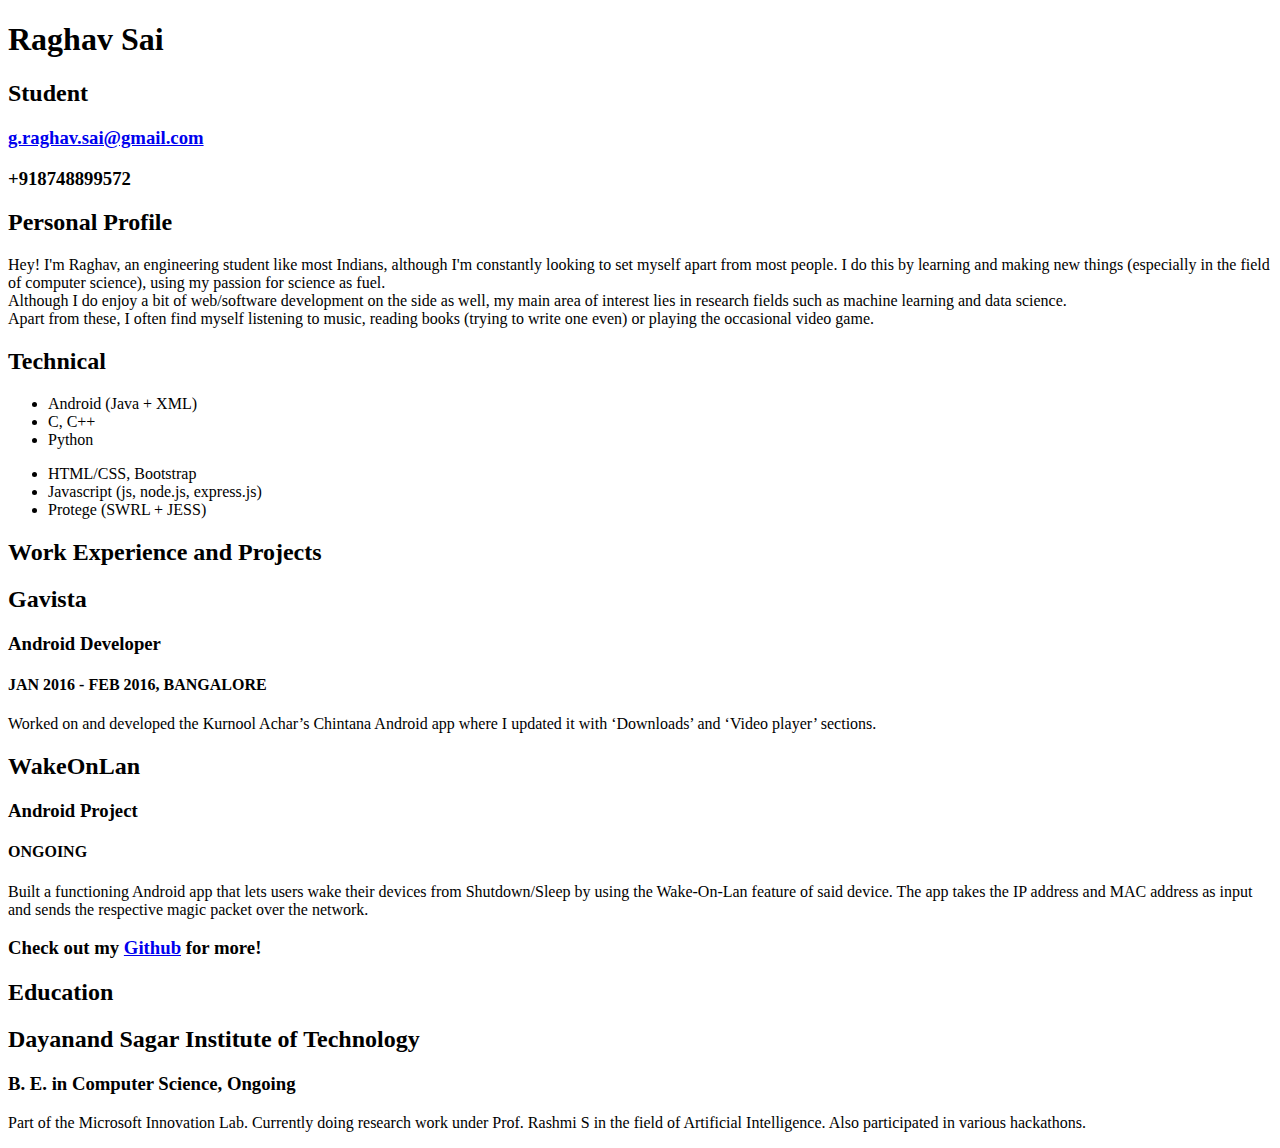
==== commit ab475a3c: "Path fix?" ====
--- a/ui/index.html
+++ b/ui/index.html
@@ -9,7 +9,7 @@
 	<meta name="description" content="" />
 
 	<link rel="stylesheet" type="text/css" href="http://yui.yahooapis.com/2.7.0/build/reset-fonts-grids/reset-fonts-grids.css" media="all" /> 
-	<link rel="stylesheet" type="text/css" href="style.css" media="all" />
+	<link rel="stylesheet" type="text/css" href="ui/style.css" media="all" />
 
 </head>
 <body>
@@ -120,7 +120,5 @@
 
 
 </div><!--// doc -->
-
-
 </body>
 </html>